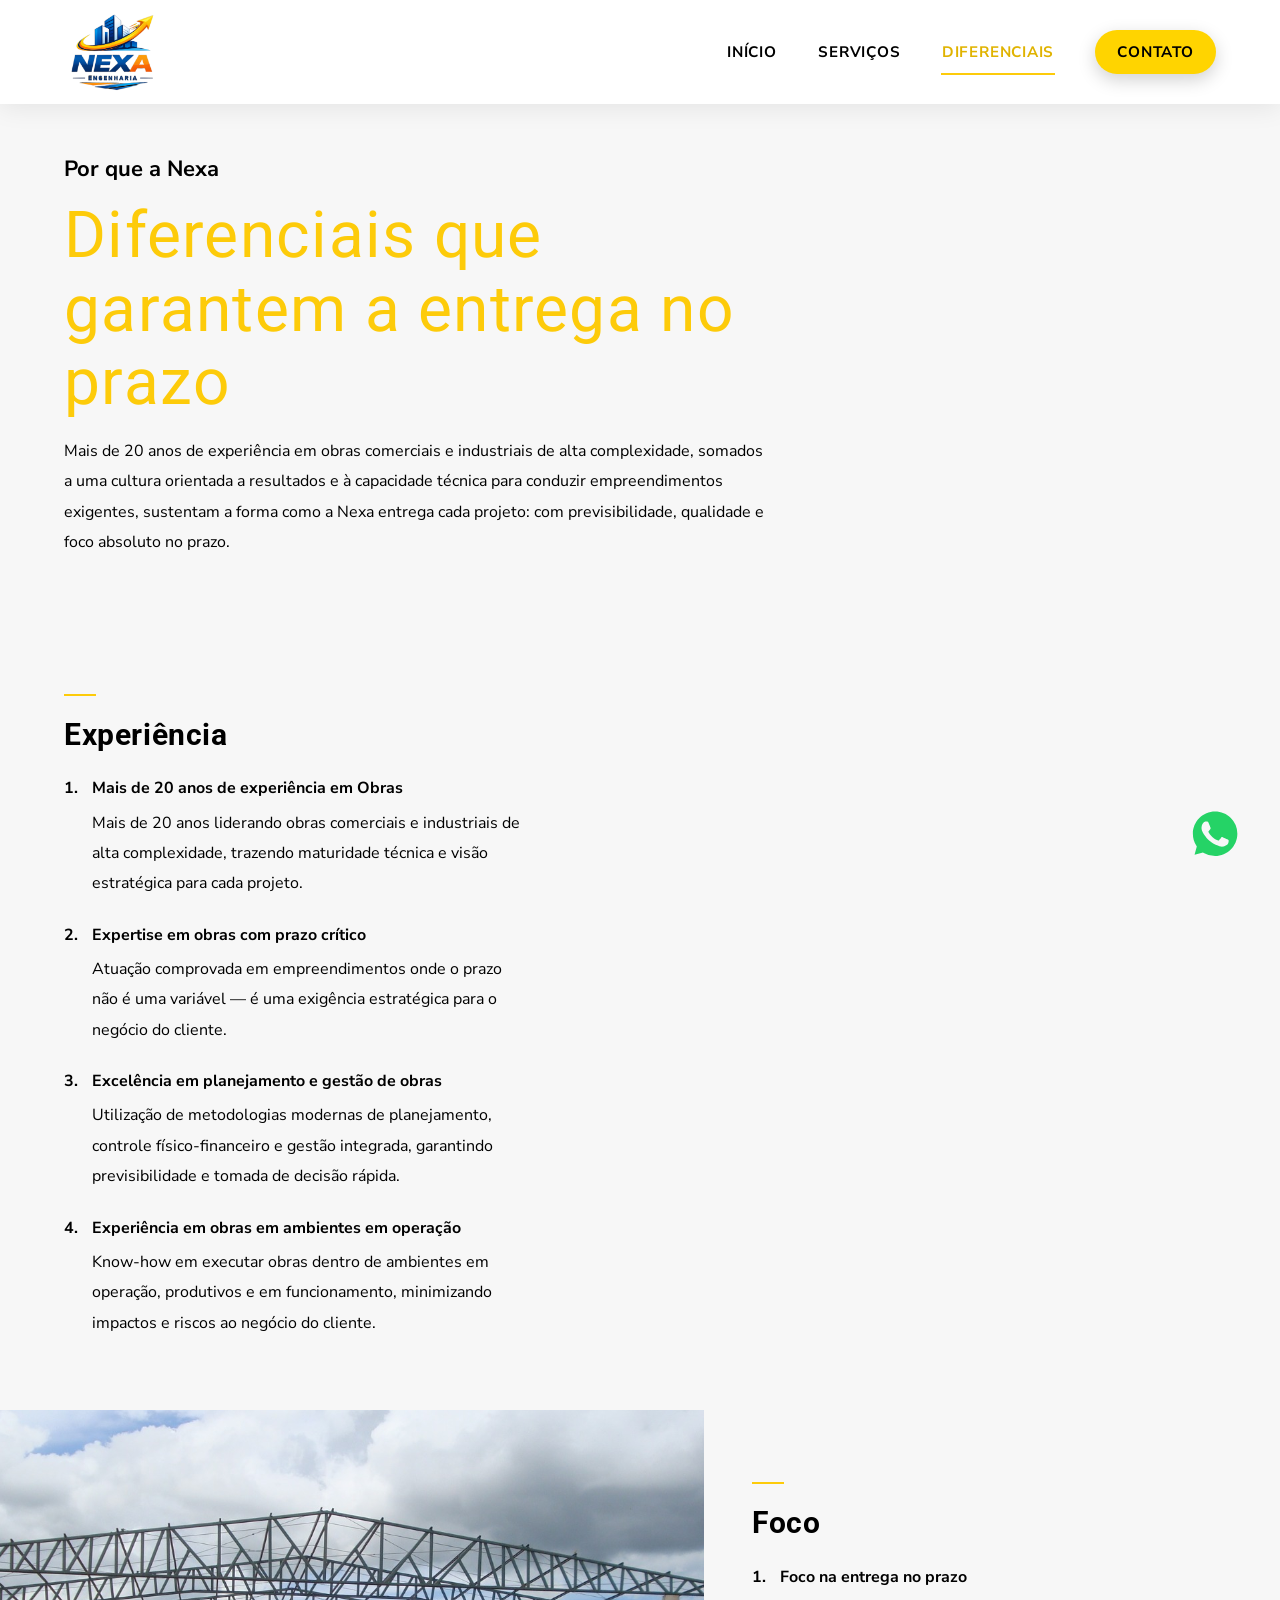
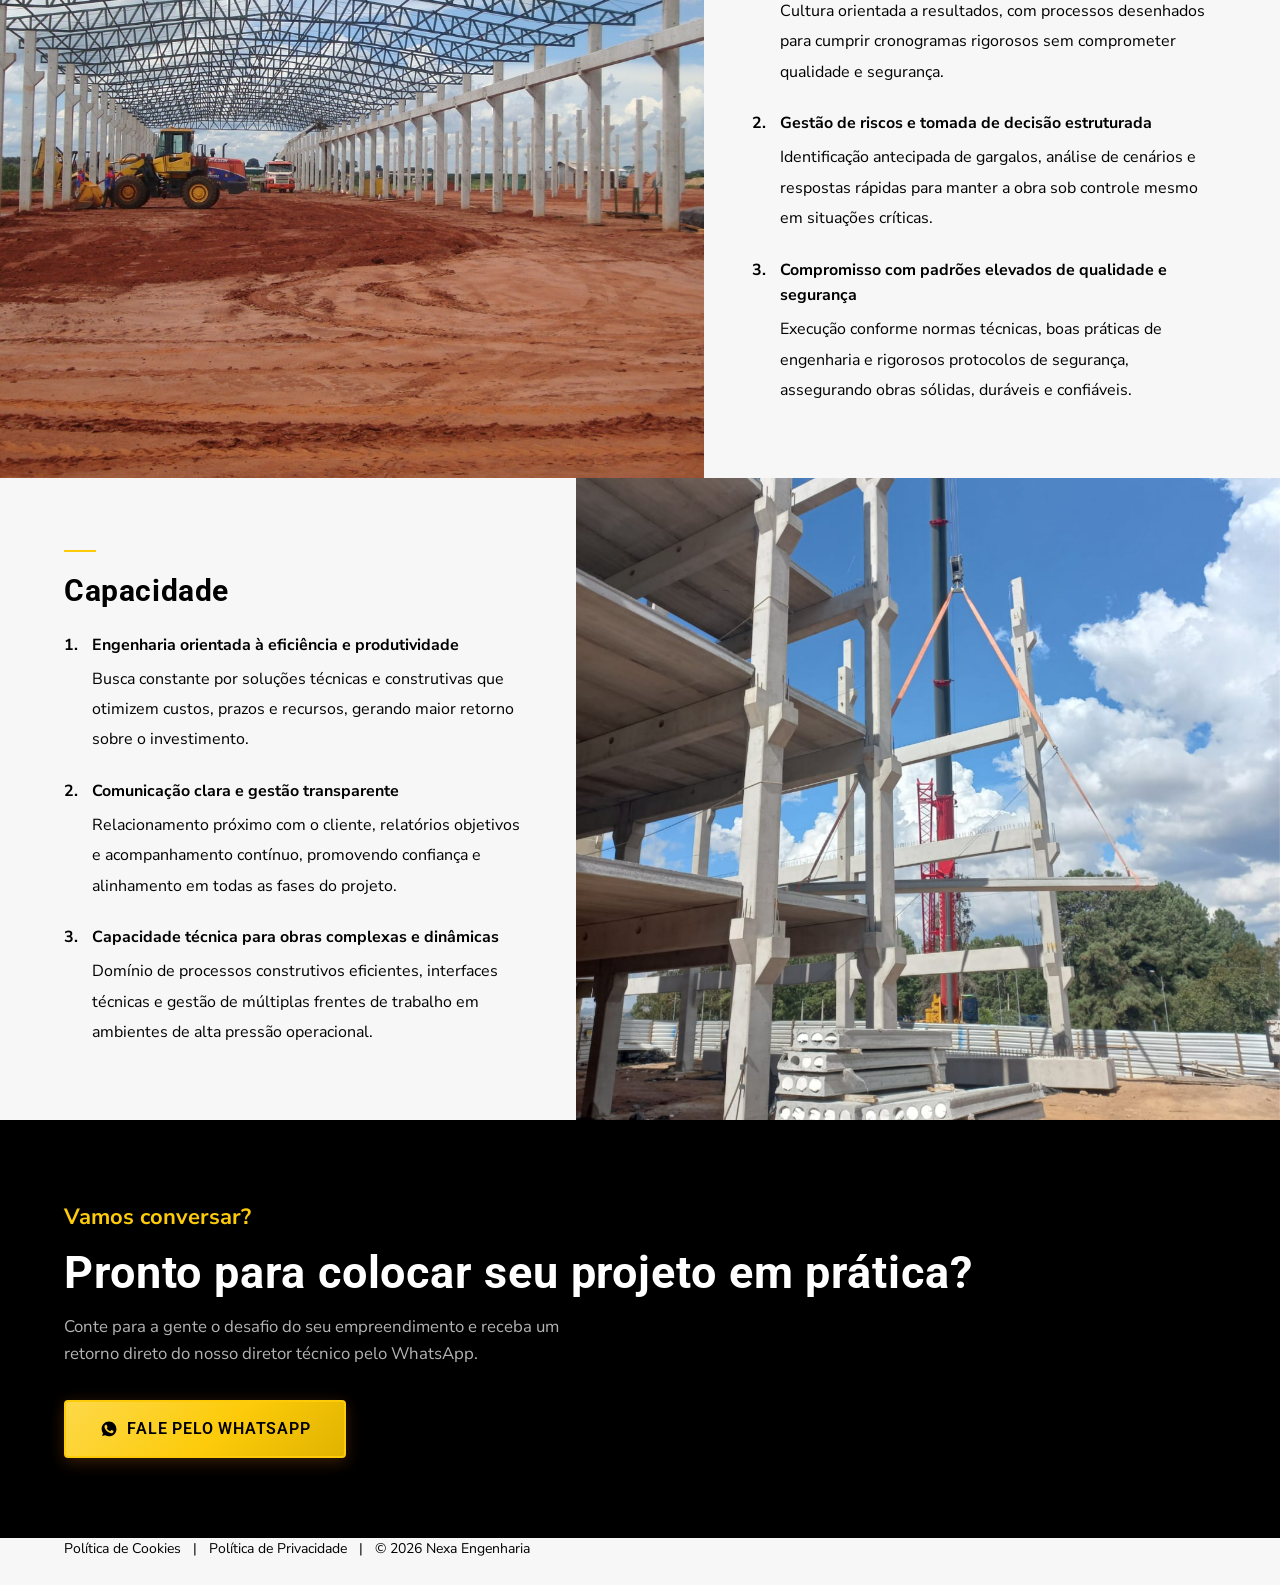
==== diferenciais.html @ b12d2185 "v2.2 - Header: botão amarelo de Contato (WhatsApp) no menu e logo ampliada   (98px, padding 3px) sem" ====
<!DOCTYPE html>
<html lang="pt-BR">
<head>
  <meta charset="UTF-8">
  <meta name="viewport" content="width=device-width, initial-scale=1">
  <title>Nossos Diferenciais — Nexa Engenharia</title>
  <meta name="description" content="Conheça os diferenciais da Nexa Engenharia: mais de 20 anos de experiência em obras comerciais e industriais, foco na entrega no prazo e capacidade técnica para obras complexas.">

  <!-- Google Fonts -->
  <link rel="preconnect" href="https://fonts.googleapis.com">
  <link rel="preconnect" href="https://fonts.gstatic.com" crossorigin>
  <link href="https://fonts.googleapis.com/css2?family=Roboto:wght@400;500;700;900&family=Nunito+Sans:wght@300;400;600;700;800&display=swap" rel="stylesheet">

  <!-- Estilos do tema -->
  <link rel="stylesheet" href="assets/css/style.css">
</head>
<body>

<!-- ══════════════════════════════════════
     HEADER
════════════════════════════════════════ -->
<header id="site-header">
  <div class="container">
    <div class="header-inner">

      <!-- Logo -->
      <a href="index.html" class="site-logo">
        <img src="assets/img/logo.png" alt="Nexa Engenharia">
      </a>

      <!-- Navegação -->
      <nav class="main-nav" id="main-nav" aria-label="Menu principal">
        <ul>
          <li><a href="index.html#inicio">Início</a></li>
          <li><a href="servicos.html">Serviços</a></li>
          <li><a href="diferenciais.html" class="active">Diferenciais</a></li>
          <li><a href="https://wa.me/554491858094" class="nav-cta" target="_blank" rel="noopener">Contato</a></li>
        </ul>
      </nav>

      <!-- Mobile toggle -->
      <button class="menu-toggle" id="menu-toggle" aria-label="Abrir menu" aria-expanded="false">
        <span></span><span></span><span></span>
      </button>

    </div>
  </div>
</header>

<main id="main-content">

  <!-- ══════════════════════════════════════
       BANNER DA PÁGINA
  ════════════════════════════════════════ -->
  <section class="page-hero">
    <div class="container">
      <span class="section-tag">Por que a Nexa</span>
      <h1 class="section-title">Diferenciais que garantem a entrega no prazo</h1>
      <p class="page-hero-subtitle">
        Mais de 20 anos de experiência em obras comerciais e industriais de alta complexidade,
        somados a uma cultura orientada a resultados e à capacidade técnica para conduzir
        empreendimentos exigentes, sustentam a forma como a Nexa entrega cada projeto: com
        previsibilidade, qualidade e foco absoluto no prazo.
      </p>
    </div>
  </section>

  <!-- ══════════════════════════════════════
       EXPERIÊNCIA
  ════════════════════════════════════════ -->
  <section class="diferencial-block" id="experiencia">
    <div class="diferencial-grid">
      <div class="diferencial-text">
        <h3>Experiência</h3>
        <div class="diferencial-item">
          <strong>Mais de 20 anos de experiência em Obras</strong>
          <p>Mais de 20 anos liderando obras comerciais e industriais de alta complexidade, trazendo maturidade técnica e visão estratégica para cada projeto.</p>
        </div>
        <div class="diferencial-item">
          <strong>Expertise em obras com prazo crítico</strong>
          <p>Atuação comprovada em empreendimentos onde o prazo não é uma variável — é uma exigência estratégica para o negócio do cliente.</p>
        </div>
        <div class="diferencial-item">
          <strong>Excelência em planejamento e gestão de obras</strong>
          <p>Utilização de metodologias modernas de planejamento, controle físico-financeiro e gestão integrada, garantindo previsibilidade e tomada de decisão rápida.</p>
        </div>
        <div class="diferencial-item">
          <strong>Experiência em obras em ambientes em operação</strong>
          <p>Know-how em executar obras dentro de ambientes em operação, produtivos e em funcionamento, minimizando impactos e riscos ao negócio do cliente.</p>
        </div>
      </div>
      <div class="diferencial-media" role="img" aria-label="Obra comercial de grande porte — experiência Nexa Engenharia">
        <div class="parallax-bg" style="background-image:url('assets/diferenciais/experiencia.jpg')"></div>
      </div>
    </div>
  </section>

  <!-- ══════════════════════════════════════
       FOCO
  ════════════════════════════════════════ -->
  <section class="diferencial-block diferencial-block--foco" id="foco">
    <div class="diferencial-grid diferencial-grid--reverse">
      <div class="diferencial-media" role="img" aria-label="Equipe em obra — foco na entrega Nexa Engenharia">
        <div class="parallax-bg" style="background-image:url('assets/diferenciais/foco.jpg')"></div>
      </div>
      <div class="diferencial-text">
        <h3>Foco</h3>
        <div class="diferencial-item">
          <strong>Foco na entrega no prazo</strong>
          <p>Cultura orientada a resultados, com processos desenhados para cumprir cronogramas rigorosos sem comprometer qualidade e segurança.</p>
        </div>
        <div class="diferencial-item">
          <strong>Gestão de riscos e tomada de decisão estruturada</strong>
          <p>Identificação antecipada de gargalos, análise de cenários e respostas rápidas para manter a obra sob controle mesmo em situações críticas.</p>
        </div>
        <div class="diferencial-item">
          <strong>Compromisso com padrões elevados de qualidade e segurança</strong>
          <p>Execução conforme normas técnicas, boas práticas de engenharia e rigorosos protocolos de segurança, assegurando obras sólidas, duráveis e confiáveis.</p>
        </div>
      </div>
    </div>
  </section>

  <!-- ══════════════════════════════════════
       CAPACIDADE
  ════════════════════════════════════════ -->
  <section class="diferencial-block" id="capacidade">
    <div class="diferencial-grid">
      <div class="diferencial-text">
        <h3>Capacidade</h3>
        <div class="diferencial-item">
          <strong>Engenharia orientada à eficiência e produtividade</strong>
          <p>Busca constante por soluções técnicas e construtivas que otimizem custos, prazos e recursos, gerando maior retorno sobre o investimento.</p>
        </div>
        <div class="diferencial-item">
          <strong>Comunicação clara e gestão transparente</strong>
          <p>Relacionamento próximo com o cliente, relatórios objetivos e acompanhamento contínuo, promovendo confiança e alinhamento em todas as fases do projeto.</p>
        </div>
        <div class="diferencial-item">
          <strong>Capacidade técnica para obras complexas e dinâmicas</strong>
          <p>Domínio de processos construtivos eficientes, interfaces técnicas e gestão de múltiplas frentes de trabalho em ambientes de alta pressão operacional.</p>
        </div>
      </div>
      <div class="diferencial-media" role="img" aria-label="Obra industrial em execução — capacidade técnica Nexa Engenharia">
        <div class="parallax-bg" style="background-image:url('assets/diferenciais/capacidade.jpg')"></div>
      </div>
    </div>
  </section>

  <!-- ══════════════════════════════════════
       CTA FINAL
  ════════════════════════════════════════ -->
  <section class="final-cta-section">
    <div class="container">
      <span class="section-tag">Vamos conversar?</span>
      <h2>Pronto para colocar seu projeto em prática?</h2>
      <p>
        Conte para a gente o desafio do seu empreendimento e receba um retorno direto do
        nosso diretor técnico pelo WhatsApp.
      </p>
      <a href="https://wa.me/554491858094" class="btn btn-primary" target="_blank" rel="noopener">
        <svg width="18" height="18" viewBox="0 0 24 24" fill="currentColor"><path d="M17.472 14.382c-.297-.149-1.758-.867-2.03-.967-.273-.099-.471-.148-.67.15-.197.297-.767.966-.94 1.164-.173.199-.347.223-.644.075-.297-.15-1.255-.463-2.39-1.475-.883-.788-1.48-1.761-1.653-2.059-.173-.297-.018-.458.13-.606.134-.133.298-.347.446-.52.149-.174.198-.298.298-.497.099-.198.05-.371-.025-.52-.075-.149-.669-1.612-.916-2.207-.242-.579-.487-.5-.669-.51-.173-.008-.371-.01-.57-.01-.198 0-.52.074-.792.372-.272.297-1.04 1.016-1.04 2.479 0 1.462 1.065 2.875 1.213 3.074.149.198 2.096 3.2 5.077 4.487.709.306 1.262.489 1.694.625.712.227 1.36.195 1.871.118.571-.085 1.758-.719 2.006-1.413.248-.694.248-1.289.173-1.413-.074-.124-.272-.198-.57-.347M12.05 21.785h-.004a9.87 9.87 0 01-5.031-1.378l-.361-.214-3.741.982.998-3.648-.235-.374a9.86 9.86 0 01-1.51-5.26c.001-5.45 4.436-9.884 9.888-9.884 2.64 0 5.122 1.03 6.988 2.898a9.825 9.825 0 012.893 6.994c-.003 5.45-4.437 9.884-9.885 9.884"/></svg>
        Fale pelo WhatsApp
      </a>
    </div>
  </section>

</main>

<!-- ══════════════════════════════════════
     FOOTER
════════════════════════════════════════ -->
<footer id="site-footer">
  <div class="container">
    <div class="footer-inner">
      <a href="#">Política de Cookies</a>
      <span class="footer-sep">|</span>
      <a href="#">Política de Privacidade</a>
      <span class="footer-sep">|</span>
      <p class="footer-copy">&copy; <span id="footer-year">2026</span> Nexa Engenharia</p>
    </div>
  </div>
</footer>

<!-- Botão flutuante de contato -->
<a href="https://wa.me/554491858094" class="whatsapp-float" target="_blank" rel="noopener" aria-label="Falar no WhatsApp">
  <svg width="26" height="26" viewBox="0 0 24 24" fill="currentColor"><path d="M17.472 14.382c-.297-.149-1.758-.867-2.03-.967-.273-.099-.471-.148-.67.15-.197.297-.767.966-.94 1.164-.173.199-.347.223-.644.075-.297-.15-1.255-.463-2.39-1.475-.883-.788-1.48-1.761-1.653-2.059-.173-.297-.018-.458.13-.606.134-.133.298-.347.446-.52.149-.174.198-.298.298-.497.099-.198.05-.371-.025-.52-.075-.149-.669-1.612-.916-2.207-.242-.579-.487-.5-.669-.51-.173-.008-.371-.01-.57-.01-.198 0-.52.074-.792.372-.272.297-1.04 1.016-1.04 2.479 0 1.462 1.065 2.875 1.213 3.074.149.198 2.096 3.2 5.077 4.487.709.306 1.262.489 1.694.625.712.227 1.36.195 1.871.118.571-.085 1.758-.719 2.006-1.413.248-.694.248-1.289.173-1.413-.074-.124-.272-.198-.57-.347M12.05 21.785h-.004a9.87 9.87 0 01-5.031-1.378l-.361-.214-3.741.982.998-3.648-.235-.374a9.86 9.86 0 01-1.51-5.26c.001-5.45 4.436-9.884 9.888-9.884 2.64 0 5.122 1.03 6.988 2.898a9.825 9.825 0 012.893 6.994c-.003 5.45-4.437 9.884-9.885 9.884"/></svg>
</a>

<!-- Scripts -->
<script src="assets/js/main.js" defer></script>

</body>
</html>
---- assets/css/style.css ----
/* =============================================
   NEXA ENGENHARIA — Site estático (HTML/CSS/JS)
   Design original — engenharia de alta performance.
   ============================================= */

/* --- Reset & Base --- */
*, *::before, *::after {
  box-sizing: border-box;
  margin: 0;
  padding: 0;
}

:root {
  --nexa-primary:       #000000;   /* Preto — textos gerais, overlays */
  --nexa-primary-light: #2A2A2A;
  --nexa-blue-vivid:    #1D67CD;   /* Azul do ícone do WhatsApp flutuante */
  --nexa-blue-light:    #B3CFE5;   /* Azul claro — fundo seção Foco / Obras Comerciais */
  --nexa-accent:        #FDCB0A;   /* Amarelo/dourado — títulos, CTAs */
  --nexa-accent-light:  #FDD949;
  --nexa-accent-dark:   #E0B300;
  --nexa-light:         #F7F7F7;   /* Fundo geral da página */
  --nexa-gray:          #333333;
  --nexa-dark:          #000000;
  --nexa-white:         #FFFFFF;
  --nexa-header-bg:     #FEFEFE;
  --nexa-border:        #E5E5E5;
  --nexa-nav-inactive:  #6E6E6E;   /* Cinza — aba de menu não ativa no header */

  --gradient-accent: linear-gradient(135deg, var(--nexa-accent-light) 0%, var(--nexa-accent) 55%, var(--nexa-accent-dark) 100%);
  --gradient-dark:   linear-gradient(160deg, #111111 0%, #000000 100%);
  --gradient-blue:   linear-gradient(135deg, var(--nexa-blue-light) 0%, var(--nexa-blue-vivid) 100%);

  --font-display: 'Roboto', sans-serif;
  --font-body:    'Nunito Sans', sans-serif;

  --radius:    4px;
  --radius-lg: 10px;
  --shadow:    0 4px 24px rgba(0,0,0,0.12);
  --shadow-lg: 0 20px 50px rgba(0,0,0,0.22);
  --shadow-accent: 0 10px 30px rgba(253,203,10,0.35);
  --transition: 0.25s ease;

  --header-h: 104px;
}

html {
  font-size: 16px;
  scroll-behavior: smooth;
}

body {
  font-family: var(--font-body);
  color: var(--nexa-primary);
  background: var(--nexa-white);
  line-height: 1.6;
  -webkit-font-smoothing: antialiased;
  overflow-x: hidden;
}

/* O header agora é fixed (fora do fluxo). Na home o hero ocupa o topo
   por baixo dele (efeito transparente); nas demais páginas, como o
   header já nasce sólido, precisamos empurrar o conteúdo pra baixo na
   altura do header pra nada ficar escondido atrás dele. */
body:not(.page-home) #main-content {
  padding-top: var(--header-h);
}

/* --- Typography --- */
h1, h2, h3, h4, h5, h6 {
  font-family: var(--font-display);
  font-weight: 700;
  line-height: 1.15;
  letter-spacing: 0.02em;
  color: var(--nexa-primary);
}

h1 { font-size: clamp(2.4rem, 5vw, 4rem); }
h2 { font-size: clamp(1.8rem, 3.5vw, 2.8rem); }
h3 { font-size: clamp(1.3rem, 2.5vw, 1.8rem); }

p { margin-bottom: 1rem; color: var(--nexa-gray); }

a {
  color: var(--nexa-accent);
  text-decoration: none;
  transition: color var(--transition);
}
a:hover { color: var(--nexa-accent-dark); }

img { max-width: 100%; height: auto; display: block; }

/* --- Layout --- */
.container {
  width: 100%;
  max-width: 1200px;
  margin: 0 auto;
  padding: 0 1.5rem;
}

section { padding: 5rem 0; position: relative; }

/* --- Buttons --- */
.btn {
  display: inline-flex;
  align-items: center;
  gap: 0.6rem;
  padding: 0.9rem 2.1rem;
  border-radius: var(--radius);
  font-family: var(--font-display);
  font-size: 1rem;
  font-weight: 600;
  letter-spacing: 0.05em;
  text-transform: uppercase;
  cursor: pointer;
  transition: all var(--transition);
  border: 2px solid transparent;
}

.btn svg { flex-shrink: 0; transition: transform var(--transition); }

.btn-primary {
  background: var(--gradient-accent);
  color: var(--nexa-primary);
  border-color: var(--nexa-accent);
  box-shadow: 0 4px 16px rgba(237,115,24,0.25);
}
.btn-primary:hover {
  color: var(--nexa-primary);
  transform: translateY(-3px);
  box-shadow: var(--shadow-accent);
}

.btn-outline {
  background: rgba(255,255,255,0.04);
  color: var(--nexa-white);
  border-color: rgba(255,255,255,0.5);
  backdrop-filter: blur(4px);
}
.btn-outline:hover {
  background: var(--nexa-white);
  color: var(--nexa-primary);
  border-color: var(--nexa-white);
}
.btn-outline:hover svg { transform: translateX(4px); }

/* --- Header / Navigation ---
   Fica fixo (flutuando sobre o conteúdo) e começa transparente no topo
   da home — deixando o vídeo/imagem do hero aparecer atrás dele. Ao
   rolar a página (classe .scrolled, alternada via main.js) ou em
   qualquer página que não seja a home (sem hero escuro por trás), o
   header assume fundo branco com leve blur e sombra para continuar
   legível. */
#site-header {
  position: fixed;
  top: 0;
  left: 0;
  right: 0;
  z-index: 999;
  height: var(--header-h);
  display: flex;
  align-items: center;
  background: transparent;
  box-shadow: none;
  transition: background-color 0.35s ease, box-shadow 0.35s ease, backdrop-filter 0.35s ease;
}

#site-header.scrolled,
body:not(.page-home) #site-header {
  background: rgba(255, 255, 255, 0.92);
  backdrop-filter: saturate(180%) blur(10px);
  -webkit-backdrop-filter: saturate(180%) blur(10px);
  box-shadow: 0 4px 24px rgba(0,0,0,0.08);
}

.header-inner {
  position: relative;
  display: flex;
  align-items: center;
  justify-content: space-between;
}

.site-logo {
  display: inline-flex;
  align-items: center;
}

.site-logo img {
  height: 98px;
  width: auto;
  display: block;
  border-radius: 12px;
  padding: 3px;
  background: rgba(255, 255, 255, 0);
  transition: background-color 0.35s ease;
}

#site-header:not(.scrolled) .site-logo img {
  background: rgba(255, 255, 255, 0.4);
}

.site-logo .logo-text {
  font-family: var(--font-display);
  font-size: 1.6rem;
  font-weight: 800;
  color: var(--nexa-primary);
  letter-spacing: 0.08em;
}

.site-logo .logo-text span {
  color: var(--nexa-accent);
}

.main-nav ul {
  display: flex;
  align-items: center;
  gap: 2.5rem;
  list-style: none;
}

.main-nav a {
  position: relative;
  display: inline-flex;
  align-items: center;
  width: auto;
  font-family: var(--font-body);
  font-size: 0.95rem;
  font-weight: 700;
  letter-spacing: 0.05em;
  text-transform: uppercase;
  color: var(--nexa-white);
  background: transparent;
  padding: 0.4rem 0.05rem;
  transition: color 0.35s ease;
}

.main-nav a::after {
  content: '';
  position: absolute;
  left: 0;
  right: 0;
  bottom: -4px;
  height: 2px;
  background: var(--nexa-accent);
  transform: scaleX(0);
  transform-origin: left;
  transition: transform 0.3s ease;
}

.main-nav a:hover::after,
.main-nav a.active::after {
  transform: scaleX(1);
}

.main-nav a:hover,
.main-nav a.active {
  color: var(--nexa-accent);
}

/* Header sólido (rolado ou fora da home): texto do menu em tom escuro
   para manter contraste sobre o fundo branco. */
#site-header.scrolled .main-nav a,
body:not(.page-home) .main-nav a {
  color: var(--nexa-primary);
}
#site-header.scrolled .main-nav a:hover,
#site-header.scrolled .main-nav a.active,
body:not(.page-home) .main-nav a:hover,
body:not(.page-home) .main-nav a.active {
  color: var(--nexa-accent-dark);
}

/* Botão de contato (WhatsApp) — mesmo box do menu, aparência de pílula */
.main-nav a.nav-cta {
  padding: 0.6rem 1.4rem;
  color: var(--nexa-primary);
  background: #ffd400;
  border-radius: 999px;
  box-shadow: 0 6px 18px rgba(0, 0, 0, 0.18);
  transition: background-color 0.25s ease, transform 0.25s ease, box-shadow 0.25s ease, color 0.25s ease;
}

/* Sem o sublinhado animado dos demais itens */
.main-nav a.nav-cta::after { display: none; }

.main-nav a.nav-cta:hover,
.main-nav a.nav-cta.active,
#site-header.scrolled .main-nav a.nav-cta,
#site-header.scrolled .main-nav a.nav-cta:hover,
body:not(.page-home) .main-nav a.nav-cta,
body:not(.page-home) .main-nav a.nav-cta:hover {
  color: var(--nexa-primary);
}

.main-nav a.nav-cta:hover {
  background: #ffdd33;
  transform: translateY(-2px);
  box-shadow: 0 10px 24px rgba(0, 0, 0, 0.22);
}

/* Mobile menu toggle */
.menu-toggle {
  display: none;
  flex-direction: column;
  gap: 5px;
  cursor: pointer;
  padding: 12px;
  background: var(--nexa-accent);
  border: none;
  border-radius: 999px;
  box-shadow: 0 4px 14px rgba(0,0,0,0.16);
}
.menu-toggle span {
  display: block;
  width: 22px;
  height: 2px;
  background: var(--nexa-primary);
  transition: all var(--transition);
}

/* --- Hero Section --- */
.hero-section {
  position: relative;
  height: 100vh;
  min-height: 640px;
  display: flex;
  align-items: flex-end;
  justify-content: center;
  overflow: hidden;
  background: #000000;
}

.hero-bg {
  position: absolute;
  inset: 0;
  background-image: url('../home/hero-bg.jpg');
  background-size: cover;
  background-position: center;
}

/* Vídeo de fundo do hero: fica por cima da imagem estática (que serve
   de poster/fallback caso o vídeo não carregue) e é cortado como cover,
   sem distorcer, igual a uma imagem de fundo comum. */
.hero-video {
  position: absolute;
  inset: 0;
  width: 100%;
  height: 100%;
  object-fit: cover;
  object-position: center;
}

.hero-overlay {
  position: absolute;
  inset: 0;
  z-index: 1;
  /* Um pouco mais escuro que antes: além de dar contraste pro texto,
     ajuda a disfarçar qualquer imperfeição/ruído do vídeo de fundo. */
  background: linear-gradient(180deg, rgba(0,0,0,0.35) 0%, rgba(0,0,0,0.75) 100%);
}

.hero-content {
  position: relative;
  z-index: 2;
  max-width: 820px;
  padding-bottom: 3.5rem;
}

.hero-title {
  color: var(--nexa-white);
  margin-bottom: 2rem;
  font-size: 60px;
  font-weight: 700;
  line-height: 84px;
}
.hero-title span { white-space: nowrap; }

.hero-btn {
  display: inline-flex;
  align-items: center;
  justify-content: center;
  width: 421px;
  max-width: 100%;
  height: 68px;
  background: rgba(0,0,0,0.5);
  border: 0.8px solid #FFFFFF;
  color: var(--nexa-white);
  font-family: var(--font-body);
  font-size: 22px;
  font-weight: 700;
  transition: border-color 0.4s, background-color 0.4s;
}
.hero-btn:hover {
  background: rgba(0,0,0,0.75);
  border-color: var(--nexa-accent);
  color: var(--nexa-white);
}

/* --- Section Headers --- */
.section-header {
  margin-bottom: 3.5rem;
  max-width: 640px;
}

.section-tag {
  display: inline-block;
  font-family: var(--font-body);
  font-size: 1.375rem;
  font-weight: 700;
  color: var(--nexa-primary);
  margin-bottom: 0.75rem;
}

.section-title {
  font-weight: 400;
}

.section-subtitle {
  margin-top: 1.25rem;
  font-size: 1rem;
  line-height: 1.7;
}

/* --- Diferenciais --- */
.diferenciais-header {
  background: var(--nexa-light);
  padding: 3.5rem 0;
}
.diferenciais-header .section-title { color: var(--nexa-accent); }

.diferencial-block {
  background: var(--nexa-light);
  padding: 0;
}
.diferencial-grid {
  display: grid;
  grid-template-columns: 45% 55%;
  align-items: stretch;
}
.diferencial-grid--reverse { grid-template-columns: 55% 45%; }

.diferencial-text {
  display: flex;
  flex-direction: column;
  justify-content: center;
  counter-reset: diferencial-counter;
  padding: 4.5rem 3rem 4.5rem max(1.5rem, calc((100vw - 1200px) / 2 + 1.5rem));
}
.diferencial-grid--reverse .diferencial-text {
  padding: 4.5rem max(1.5rem, calc((100vw - 1200px) / 2 + 1.5rem)) 4.5rem 3rem;
}

.diferencial-text h3 {
  position: relative;
  font-size: 1.9rem;
  font-weight: 700;
  color: var(--nexa-primary);
  padding-top: 1.5rem;
  margin-bottom: 1.5rem;
}
.diferencial-text h3::before {
  content: '';
  position: absolute;
  top: 0;
  left: 0;
  width: 32px;
  height: 2px;
  background: var(--nexa-accent);
}

.diferencial-item {
  position: relative;
  counter-increment: diferencial-counter;
  padding-left: 1.75rem;
  margin-bottom: 1.5rem;
}
.diferencial-item:last-child { margin-bottom: 0; }
.diferencial-item::before {
  content: counter(diferencial-counter) '.';
  position: absolute;
  left: 0;
  top: 0;
  font-weight: 700;
  color: var(--nexa-primary);
}

.diferencial-item strong {
  display: block;
  font-size: 1rem;
  font-weight: 700;
  color: var(--nexa-primary);
  margin-bottom: 0.35rem;
}

.diferencial-item p {
  font-size: 1rem;
  line-height: 1.9;
  color: var(--nexa-primary);
  margin-bottom: 0;
}

.diferencial-media {
  position: relative;
  min-height: 420px;
  overflow: hidden;
}

.parallax-bg {
  position: absolute;
  inset: -10% 0;
  background-size: cover;
  background-position: center;
  will-change: transform;
}

/* --- Quem Somos --- */
.sobre-section {
  position: relative;
  overflow: hidden;
  min-height: 90vh;
  display: flex;
  align-items: center;
  background: #000000;
}

.sobre-bg {
  position: absolute;
  inset: -10% 0;
  background-image: url('../home/quem-somos-bg.jpg');
  background-size: cover;
  background-position: center;
  background-attachment: fixed;
}

.sobre-overlay {
  position: absolute;
  inset: 0;
  background: linear-gradient(90deg, rgba(0,0,0,0.75) 0%, rgba(0,0,0,0.45) 55%, rgba(0,0,0,0.15) 100%);
}

.sobre-section .container {
  position: relative;
  z-index: 1;
}

.sobre-text {
  max-width: 700px;
}

.sobre-text .section-title {
  color: var(--nexa-accent);
  font-weight: 700;
  font-size: 2.75rem;
  letter-spacing: 0.02em;
  margin-bottom: 1.5rem;
}

.sobre-text p {
  color: #ffffff;
  font-size: 1rem;
  line-height: 1.9;
  margin-bottom: 0;
}

/* --- Serviços --- */
.servicos-section {
  background: var(--nexa-light);
}

.servicos-header {
  display: flex;
  align-items: center;
  justify-content: space-between;
  gap: 2rem;
  margin-bottom: 3.5rem;
}
.servicos-header-text { max-width: 640px; }
.servicos-header .section-title { color: var(--nexa-blue-vivid); }

.btn-leiamais {
  display: inline-flex;
  align-items: center;
  justify-content: center;
  flex-shrink: 0;
  width: 200px;
  height: 60px;
  background: var(--nexa-accent);
  border: 0.8px solid var(--nexa-accent);
  color: #000000;
  font-family: var(--font-body);
  font-size: 1rem;
  font-weight: 400;
  transition: border-color 0.4s, background-color 0.4s;
}
.btn-leiamais:hover {
  background: var(--nexa-accent-dark);
  border-color: var(--nexa-accent-dark);
  color: #000000;
}

.servicos-grid {
  display: grid;
  grid-template-columns: repeat(3, 1fr);
  gap: 1.5rem;
}

.servico-card {
  display: flex;
  flex-direction: column;
  align-items: flex-start;
  gap: 1.5rem;
  background: var(--nexa-white);
  padding: 2.5rem;
  border-radius: var(--radius-lg);
  transition: transform var(--transition), box-shadow var(--transition);
}
.servico-card:hover {
  transform: translateY(-4px);
  box-shadow: var(--shadow);
}

.servico-icon {
  display: block;
  width: 56px;
  height: 56px;
  color: var(--nexa-accent);
}
.servico-icon svg { width: 100%; height: 100%; }

.servico-nome {
  font-family: var(--font-body);
  font-size: 1.25rem;
  font-weight: 700;
  color: #000000;
  line-height: 1.4;
  transition: color var(--transition);
}
.servico-card:hover .servico-nome { color: var(--nexa-accent-dark); }

/* Resumo curto dentro do card (usado no resumo de Diferenciais na home) */
.servico-desc {
  font-family: var(--font-body);
  font-size: 0.98rem;
  font-weight: 400;
  color: var(--nexa-gray);
  line-height: 1.7;
  margin-top: -0.4rem;
}

/* O resumo de Diferenciais reaproveita o layout de Serviços, mas mantém
   o título em amarelo/dourado como era na seção original. */
.diferenciais-summary .section-title { color: var(--nexa-accent); }

/* --- Galeria (seção) --- */
.galeria-section {
  background: var(--nexa-light);
  padding: 5rem 0;
}

.galeria-section .section-title { color: var(--nexa-accent); }

/* =============================================
   CARROSSEL
   ============================================= */
.carousel {
  position: relative;
  max-width: 1680px;
  margin: 3rem auto 0;
  padding: 0 4.5rem;
}

.carousel-viewport {
  overflow: hidden;
}

.carousel-track {
  display: flex;
  align-items: center;
  gap: 0;
  transition: transform 0.55s cubic-bezier(0.4, 0, 0.2, 1);
  will-change: transform;
}

/* Durante o "salto" invisível do loop infinito, desliga toda animação
   (deslize da trilha + zoom/opacidade dos slides) para a costura não
   piscar nem dar pop no slide do centro. */
.carousel-track.no-anim,
.carousel-track.no-anim .carousel-slide {
  transition: none !important;
}

.carousel-slide {
  position: relative;
  flex: 0 0 33.3333%;
  height: 380px;
  background: #0a1420;
  border-radius: 0;
  overflow: hidden;
  box-shadow: none;
  transform: scale(0.78);
  opacity: 0.55;
  z-index: 1;
  transition: transform 0.55s cubic-bezier(0.4, 0, 0.2, 1),
              opacity 0.55s cubic-bezier(0.4, 0, 0.2, 1);
}

.carousel-slide img {
  width: 100%;
  height: 100%;
  object-fit: cover;
  display: block;
}

/* Só a foto em destaque no centro aparece em escala cheia e inteira
   (sem cortes); as demais ficam reduzidas e só parcialmente visíveis.
   A largura fica livre (flex-basis auto) para a foto conseguir manter
   a altura de destaque sem sobrar tarja preta em cima/embaixo — se
   precisar ficar um pouco mais larga que a coluna, sem problema. */
.carousel-slide--active {
  flex: 0 0 auto;
  width: auto;
  height: 420px;
  align-self: center;
  transform: scale(1);
  opacity: 1;
  z-index: 3;
  background: transparent;
  box-shadow: 0 20px 45px rgba(0,0,0,0.35);
}

.carousel-slide--active img {
  width: auto;
  height: 100%;
  max-width: none;
  object-fit: contain;
}

/* Botões prev/next */
.carousel-btn {
  position: absolute;
  top: 50%;
  transform: translateY(-50%);
  z-index: 4;
  width: 48px;
  height: 48px;
  display: flex;
  align-items: center;
  justify-content: center;
  background: rgba(255,255,255,0.85);
  border: 1px solid rgba(0,0,0,0.15);
  color: #000000;
  border-radius: 50%;
  cursor: pointer;
  transition: all var(--transition);
}
.carousel-btn:hover {
  background: var(--nexa-accent);
  color: #000000;
  border-color: var(--nexa-accent);
}
.carousel-btn svg { width: 24px; height: 24px; }
.carousel-btn--prev { left: 0.5rem; }
.carousel-btn--next { right: 0.5rem; }

/* Dots */
.carousel-dots {
  display: flex;
  justify-content: center;
  flex-wrap: wrap;
  gap: 0.5rem;
  margin-top: 1.5rem;
}

.carousel-dot {
  width: 10px;
  height: 10px;
  border-radius: 50%;
  border: none;
  background: rgba(0,0,0,0.2);
  cursor: pointer;
  padding: 0;
  transition: all var(--transition);
}
.carousel-dot:hover { background: rgba(0,0,0,0.4); }
.carousel-dot.active {
  background: var(--nexa-accent);
  transform: scale(1.3);
}

/* Estado vazio / carregando */
.carousel-empty {
  padding: 4rem 1rem;
  text-align: center;
  color: rgba(0,0,0,0.5);
  font-family: var(--font-display);
  letter-spacing: 0.05em;
}

/* =============================================
   PÁGINA DE SERVIÇOS (servicos.html)
   ============================================= */
.page-hero {
  min-height: 425px;
  display: flex;
  align-items: center;
  background: var(--nexa-light);
  padding: 3rem 0;
}
.page-hero .section-title { color: var(--nexa-accent); max-width: 720px; }
.page-hero-subtitle {
  max-width: 700px;
  color: #000000;
  font-size: 1rem;
  line-height: 1.9;
  margin-top: 1rem;
}

.servico-detail-section { background: var(--nexa-light); padding: 0; }

.servico-detail-grid {
  display: grid;
  grid-template-columns: 55% 45%;
  align-items: stretch;
}
.servico-detail-section.reverse .servico-detail-grid { grid-template-columns: 45% 55%; }

.servico-detail-media {
  order: 1;
  position: relative;
  min-height: 420px;
  overflow: hidden;
}
.servico-detail-text {
  order: 2;
  display: flex;
  flex-direction: column;
  justify-content: center;
  padding: 4.5rem 3rem 4.5rem max(1.5rem, calc((100vw - 1200px) / 2 + 1.5rem));
}
.servico-detail-section.reverse .servico-detail-media { order: 2; }
.servico-detail-section.reverse .servico-detail-text   {
  order: 1;
  padding: 4.5rem max(1.5rem, calc((100vw - 1200px) / 2 + 1.5rem)) 4.5rem 3rem;
}

.servico-detail-number {
  font-family: var(--font-display);
  font-size: 3rem;
  font-weight: 900;
  color: var(--nexa-border);
  line-height: 1;
  margin-bottom: 0.5rem;
}

.servico-detail-text .section-title {
  position: relative;
  font-weight: 700;
  padding-top: 1.5rem;
}
.servico-detail-text .section-title::before {
  content: '';
  position: absolute;
  top: 0;
  left: 0;
  width: 32px;
  height: 2px;
  background: var(--nexa-accent);
}

.servico-detail-text p { font-size: 1rem; line-height: 1.75; }

.servico-detail-list {
  list-style: none;
  display: flex;
  flex-direction: column;
  gap: 0.65rem;
  margin: 1.25rem 0 0;
}
.servico-detail-list li {
  display: flex;
  gap: 0.6rem;
  align-items: flex-start;
  font-size: 0.92rem;
  color: var(--nexa-gray);
  line-height: 1.5;
}
.servico-detail-list li::before {
  content: '▸';
  color: var(--nexa-accent);
  font-size: 0.85rem;
  margin-top: 0.1rem;
  flex-shrink: 0;
}

/* Outras soluções */
.outras-solucoes {
  background: var(--gradient-dark);
  color: var(--nexa-white);
}
.outras-solucoes .section-tag { color: var(--nexa-accent); }
.outras-solucoes .section-title { color: var(--nexa-white); }
.outras-solucoes .section-subtitle { color: rgba(255,255,255,0.65); }

.outras-solucoes-grid {
  display: grid;
  grid-template-columns: repeat(auto-fit, minmax(260px, 1fr));
  gap: 1rem;
  margin-top: 3rem;
}

.outras-solucoes-item {
  display: flex;
  gap: 0.85rem;
  align-items: flex-start;
  background: rgba(255,255,255,0.05);
  border: 1px solid rgba(255,255,255,0.1);
  border-radius: var(--radius);
  padding: 1.1rem 1.3rem;
  transition: background var(--transition), border-color var(--transition);
}
.outras-solucoes-item:hover {
  background: rgba(255,255,255,0.09);
  border-color: rgba(237,115,24,0.4);
}
.outras-solucoes-item svg {
  width: 20px;
  height: 20px;
  stroke: var(--nexa-accent);
  fill: none;
  stroke-width: 1.8;
  flex-shrink: 0;
  margin-top: 2px;
}
.outras-solucoes-item span {
  font-size: 0.92rem;
  color: rgba(255,255,255,0.85);
  line-height: 1.5;
}

/* CTA final da página de serviços */
.final-cta-section {
  background: var(--nexa-primary);
  padding: 5rem 0;
}
.final-cta-section .section-tag { color: var(--nexa-accent); }
.final-cta-section h2 { color: var(--nexa-white); }
.final-cta-section p {
  color: rgba(255,255,255,0.7);
  max-width: 520px;
  margin: 1rem 0 2rem;
  font-size: 1.05rem;
}

@media (max-width: 900px) {
  .servico-detail-grid,
  .servico-detail-section.reverse .servico-detail-grid {
    grid-template-columns: 1fr;
  }
  .servico-detail-media,
  .servico-detail-section.reverse .servico-detail-media { order: 2; }
  .servico-detail-text,
  .servico-detail-section.reverse .servico-detail-text { order: 1; }
  .servico-detail-text,
  .servico-detail-section.reverse .servico-detail-text {
    padding: 3rem 1.5rem;
  }
  .servico-detail-media { min-height: 260px; }
}

/* --- Contato / Footer --- */
.contato-section {
  background: var(--nexa-light);
  padding: 4rem 0;
  border-top: 1px solid rgba(0,0,0,0.12);
}

.contato-inner {
  display: grid;
  grid-template-columns: 1fr 1fr auto;
  gap: 3rem;
  align-items: start;
}

.contato-col-logo img {
  width: 196px;
  height: 198px;
  object-fit: contain;
}

.contato-col h3 {
  font-size: 1.375rem;
  font-weight: 700;
  color: #000000;
  margin-bottom: 1rem;
}

.contato-col p {
  color: #000000;
  font-size: 1rem;
  line-height: 1.9;
  margin-bottom: 0.25rem;
}

.contato-col-links {
  display: flex;
  flex-direction: column;
}
.contato-col-links a {
  color: #000000;
  font-size: 1rem;
  line-height: 1.9;
  transition: color var(--transition);
}
.contato-col-links a:hover { color: var(--nexa-accent-dark); }

/* --- Botão flutuante do WhatsApp --- */
.whatsapp-float {
  position: fixed;
  right: 1.5rem;
  bottom: 1.5rem;
  z-index: 900;
  width: 82px;
  height: 84px;
  border-radius: 50%;
  background: radial-gradient(circle, rgba(0,0,0,0) 0%, rgba(0,0,0,0) 100%);
  color: #25D366;
  display: flex;
  align-items: center;
  justify-content: center;
  transition: background 0.2s, visibility 0.2s;
}
.whatsapp-float svg { width: 54px; height: 54px; transition: transform 0.2s; }
.whatsapp-float:hover {
  background: radial-gradient(circle, rgba(0,0,0,0.06) 0%, rgba(0,0,0,0.05) 15%, rgba(0,0,0,0.04) 30%, rgba(0,0,0,0.03) 45%, rgba(0,0,0,0.02) 60%, rgba(0,0,0,0.01) 80%, rgba(0,0,0,0) 100%);
  color: #25D366;
}
.whatsapp-float:hover svg {
  transform: scale(1.3);
}

/* --- Site Footer --- */
#site-footer {
  background: var(--nexa-light);
  padding: 0 0 1.5rem;
}

.footer-inner {
  display: flex;
  align-items: center;
  justify-content: flex-start;
  gap: 0.75rem;
  flex-wrap: wrap;
}

.footer-inner a,
.footer-copy,
.footer-sep {
  font-size: 0.875rem;
  color: #000000;
  margin: 0;
}

.footer-inner a { transition: color var(--transition); }
.footer-inner a:hover { color: var(--nexa-accent-dark); }

/* --- Animações de entrada (controladas via main.js) --- */
.diferencial-card, .servico-card, .sobre-grid, .hero-content {
  will-change: opacity, transform;
}

/* --- Responsive --- */
@media (max-width: 1024px) {
  .diferencial-grid,
  .diferencial-grid--reverse {
    grid-template-columns: 1fr;
  }
  .diferencial-text,
  .diferencial-grid--reverse .diferencial-text {
    padding: 3rem 1.5rem;
  }
  .diferencial-media { min-height: 320px; }
  .diferencial-grid--reverse .diferencial-media { order: 2; }
  .diferencial-grid--reverse .diferencial-text { order: 1; }
  .servicos-grid { grid-template-columns: 1fr 1fr; }
  .servicos-header { flex-wrap: wrap; }
  .carousel { padding: 0 3rem; }
  .carousel-slide { flex-basis: 50%; height: 320px; }
  .carousel-slide--active { height: 360px; }
}

@media (max-width: 768px) {
  :root { --header-h: 80px; }
  section { padding: 3.5rem 0; }

  .main-nav { display: none; }
  .menu-toggle { display: flex; }

  /* No dropdown mobile o botão mantém o visual de pílula amarela */
  .main-nav.open a.nav-cta {
    justify-content: center;
    margin-top: 0.4rem;
    color: var(--nexa-primary);
    background: #ffd400;
  }
  .main-nav.open a.nav-cta:hover { background: #ffdd33; }

  .main-nav.open {
    display: flex;
    position: absolute;
    top: calc(100% + 0.75rem);
    right: 0;
    min-width: 200px;
    background: var(--nexa-white);
    border-radius: var(--radius-lg);
    box-shadow: var(--shadow-lg);
    padding: 0.75rem;
    z-index: 999;
    animation: navDropdownIn 0.18s ease;
  }

  .main-nav.open ul {
    width: 100%;
    flex-direction: column;
    gap: 0.25rem;
    text-align: left;
    border: 0;
    background: transparent;
  }

  .main-nav.open a {
    width: 100%;
    justify-content: flex-start;
    font-size: 1rem;
    font-weight: 600;
    color: var(--nexa-primary);
    padding: 0.75rem 1rem;
    border-radius: var(--radius);
    background: transparent;
  }
  .main-nav.open a:hover { background: var(--nexa-light); }
  .main-nav.open a.active { color: var(--nexa-accent); background: var(--nexa-light); }

  @keyframes navDropdownIn {
    from { opacity: 0; transform: translateY(-6px); }
    to   { opacity: 1; transform: translateY(0); }
  }

  .hero-section { height: 100vh; min-height: 520px; }
  .hero-title { font-size: 36px; line-height: 50.4px; }
  .hero-title span { white-space: normal; }
  .hero-btn { width: 132px; height: 50px; font-size: 1rem; }
  .diferencial-grid,
  .diferencial-grid--reverse {
    grid-template-columns: 1fr;
  }
  .sobre-section { min-height: 70vh; }
  .sobre-bg { background-attachment: scroll; }
  .sobre-text .section-title { font-size: 2rem; }
  .servicos-grid { grid-template-columns: 1fr; }
  .servicos-header { align-items: flex-start; }
  .btn-leiamais { width: 100%; margin-top: 1.5rem; }
  .contato-inner { grid-template-columns: 1fr; gap: 2rem; }
  .footer-inner { flex-direction: column; align-items: center; text-align: center; gap: 0.4rem; }
  .footer-sep { display: none; }

  .carousel { padding: 0 2.25rem; }
  .carousel-slide { flex-basis: 50%; height: 220px; }
  .carousel-slide--active { height: 260px; }
  .carousel-btn { width: 40px; height: 40px; }
  .carousel-btn--prev { left: 0.25rem; }
  .carousel-btn--next { right: 0.25rem; }

  .whatsapp-float { right: 1rem; bottom: 1rem; width: 64px; height: 64px; }
  .whatsapp-float svg { width: 40px; height: 40px; }

  .site-logo img { height: 74px; }
}

@media (max-width: 480px) {
  .hero-actions { flex-direction: column; }
}
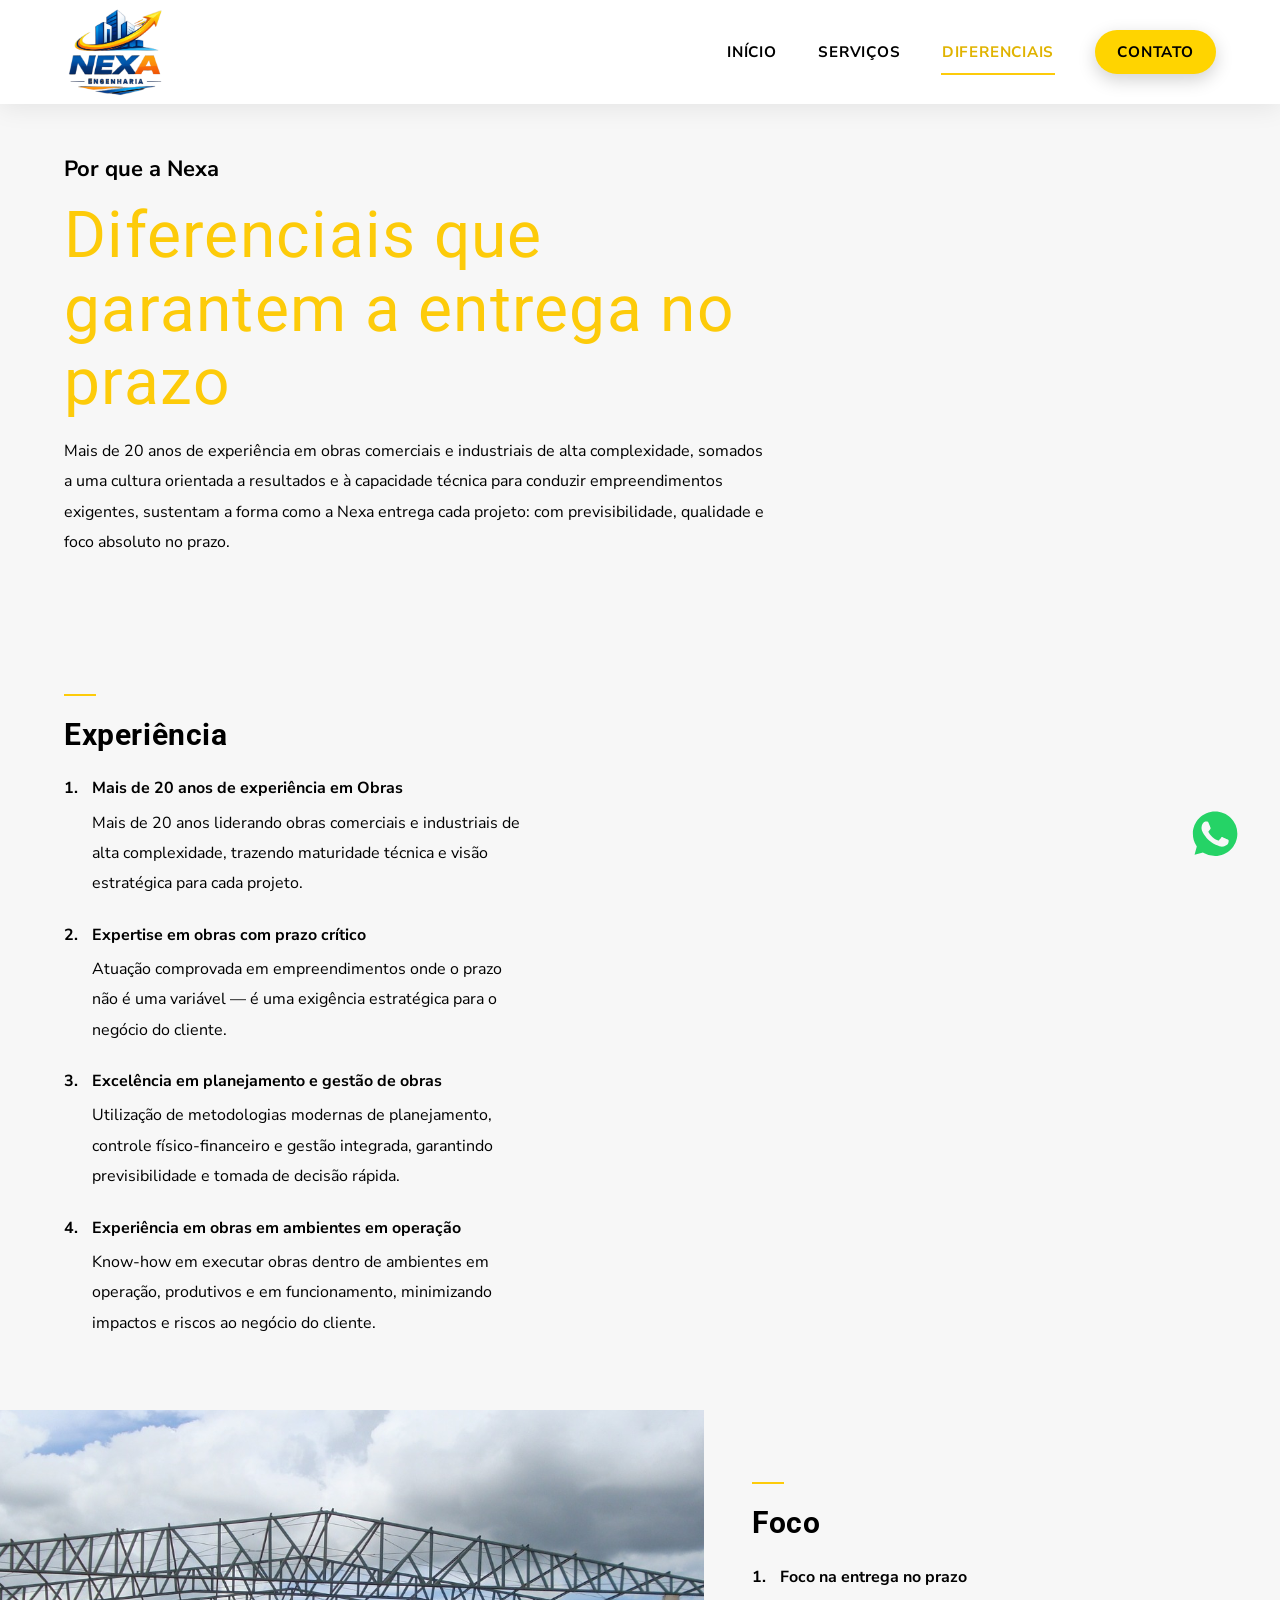
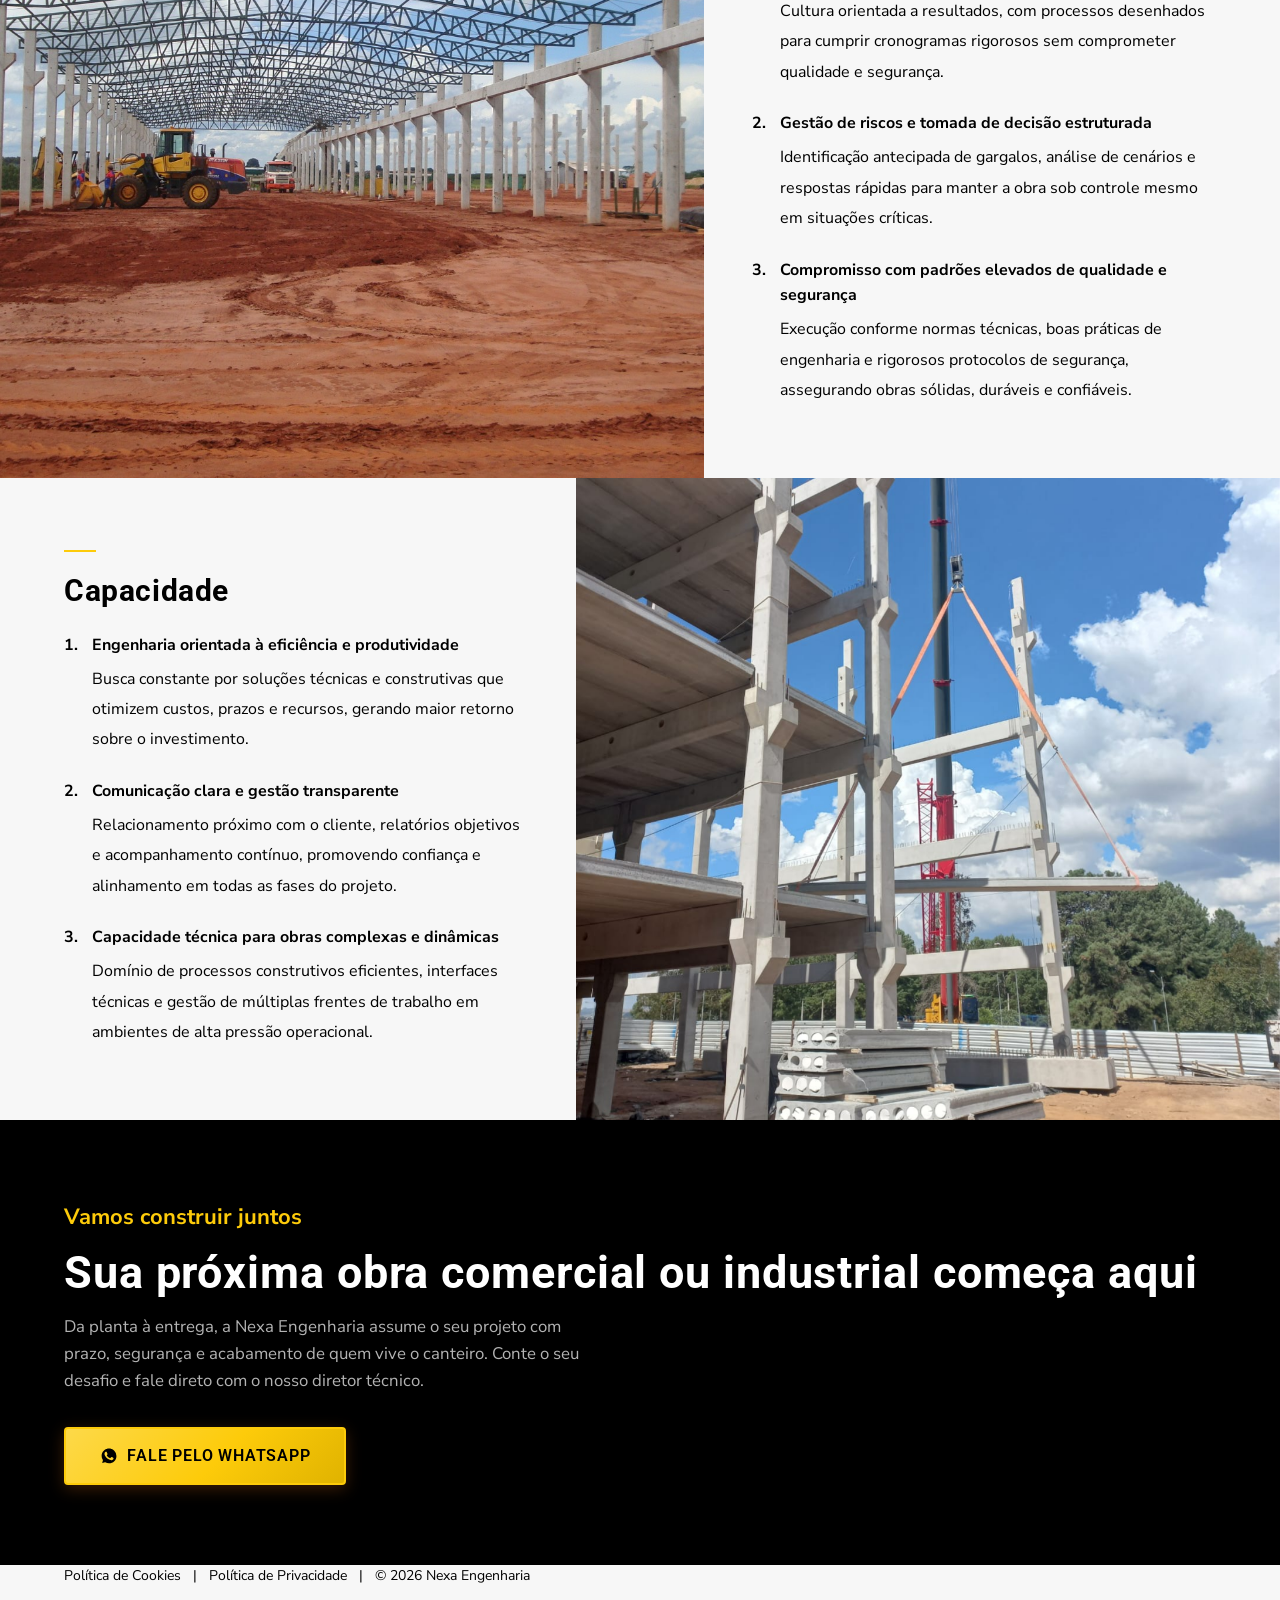
==== commit 95adc000: "v2.3" ====
--- a/diferenciais.html
+++ b/diferenciais.html
@@ -152,11 +152,12 @@
   ════════════════════════════════════════ -->
   <section class="final-cta-section">
     <div class="container">
-      <span class="section-tag">Vamos conversar?</span>
-      <h2>Pronto para colocar seu projeto em prática?</h2>
+      <span class="section-tag">Vamos construir juntos</span>
+      <h2>Sua próxima obra comercial ou industrial começa aqui</h2>
       <p>
-        Conte para a gente o desafio do seu empreendimento e receba um retorno direto do
-        nosso diretor técnico pelo WhatsApp.
+        Da planta à entrega, a Nexa Engenharia assume o seu projeto com prazo, segurança e
+        acabamento de quem vive o canteiro. Conte o seu desafio e fale direto com o nosso
+        diretor técnico.
       </p>
       <a href="https://wa.me/554491858094" class="btn btn-primary" target="_blank" rel="noopener">
         <svg width="18" height="18" viewBox="0 0 24 24" fill="currentColor"><path d="M17.472 14.382c-.297-.149-1.758-.867-2.03-.967-.273-.099-.471-.148-.67.15-.197.297-.767.966-.94 1.164-.173.199-.347.223-.644.075-.297-.15-1.255-.463-2.39-1.475-.883-.788-1.48-1.761-1.653-2.059-.173-.297-.018-.458.13-.606.134-.133.298-.347.446-.52.149-.174.198-.298.298-.497.099-.198.05-.371-.025-.52-.075-.149-.669-1.612-.916-2.207-.242-.579-.487-.5-.669-.51-.173-.008-.371-.01-.57-.01-.198 0-.52.074-.792.372-.272.297-1.04 1.016-1.04 2.479 0 1.462 1.065 2.875 1.213 3.074.149.198 2.096 3.2 5.077 4.487.709.306 1.262.489 1.694.625.712.227 1.36.195 1.871.118.571-.085 1.758-.719 2.006-1.413.248-.694.248-1.289.173-1.413-.074-.124-.272-.198-.57-.347M12.05 21.785h-.004a9.87 9.87 0 01-5.031-1.378l-.361-.214-3.741.982.998-3.648-.235-.374a9.86 9.86 0 01-1.51-5.26c.001-5.45 4.436-9.884 9.888-9.884 2.64 0 5.122 1.03 6.988 2.898a9.825 9.825 0 012.893 6.994c-.003 5.45-4.437 9.884-9.885 9.884"/></svg>
--- a/assets/css/style.css
+++ b/assets/css/style.css
@@ -185,11 +185,11 @@
 }
 
 .site-logo img {
-  height: 98px;
+  height: var(--header-h);
   width: auto;
   display: block;
   border-radius: 12px;
-  padding: 3px;
+  padding: 0;
   background: rgba(255, 255, 255, 0);
   transition: background-color 0.35s ease;
 }
@@ -329,17 +329,9 @@
   background: #000000;
 }
 
-.hero-bg {
-  position: absolute;
-  inset: 0;
-  background-image: url('../home/hero-bg.jpg');
-  background-size: cover;
-  background-position: center;
-}
-
-/* Vídeo de fundo do hero: fica por cima da imagem estática (que serve
-   de poster/fallback caso o vídeo não carregue) e é cortado como cover,
-   sem distorcer, igual a uma imagem de fundo comum. */
+/* Vídeo de fundo do hero: cortado como cover, sem distorcer, igual a uma
+   imagem de fundo comum. Enquanto o vídeo não carrega, aparece o fundo
+   preto da .hero-section como fallback. */
 .hero-video {
   position: absolute;
   inset: 0;
@@ -1172,7 +1164,7 @@
   .whatsapp-float { right: 1rem; bottom: 1rem; width: 64px; height: 64px; }
   .whatsapp-float svg { width: 40px; height: 40px; }
 
-  .site-logo img { height: 74px; }
+  .site-logo img { height: var(--header-h); }
 }
 
 @media (max-width: 480px) {
